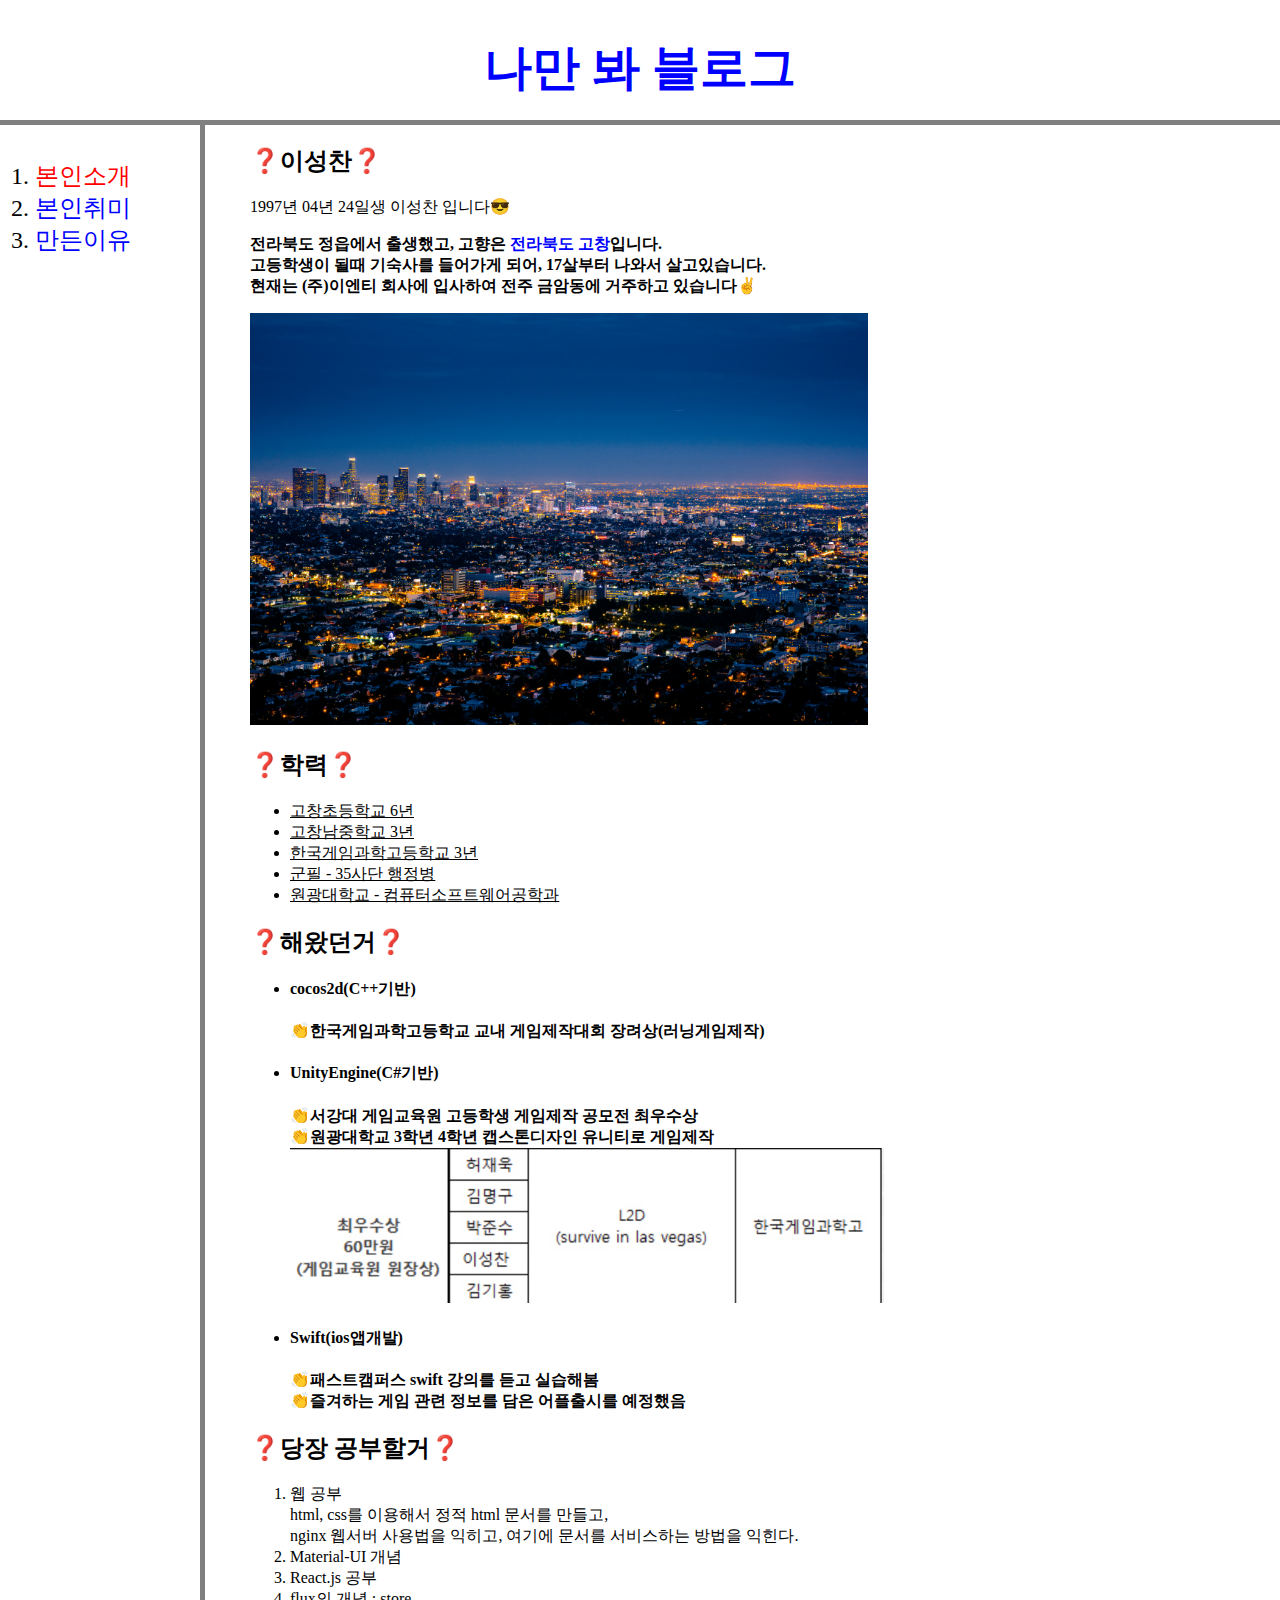
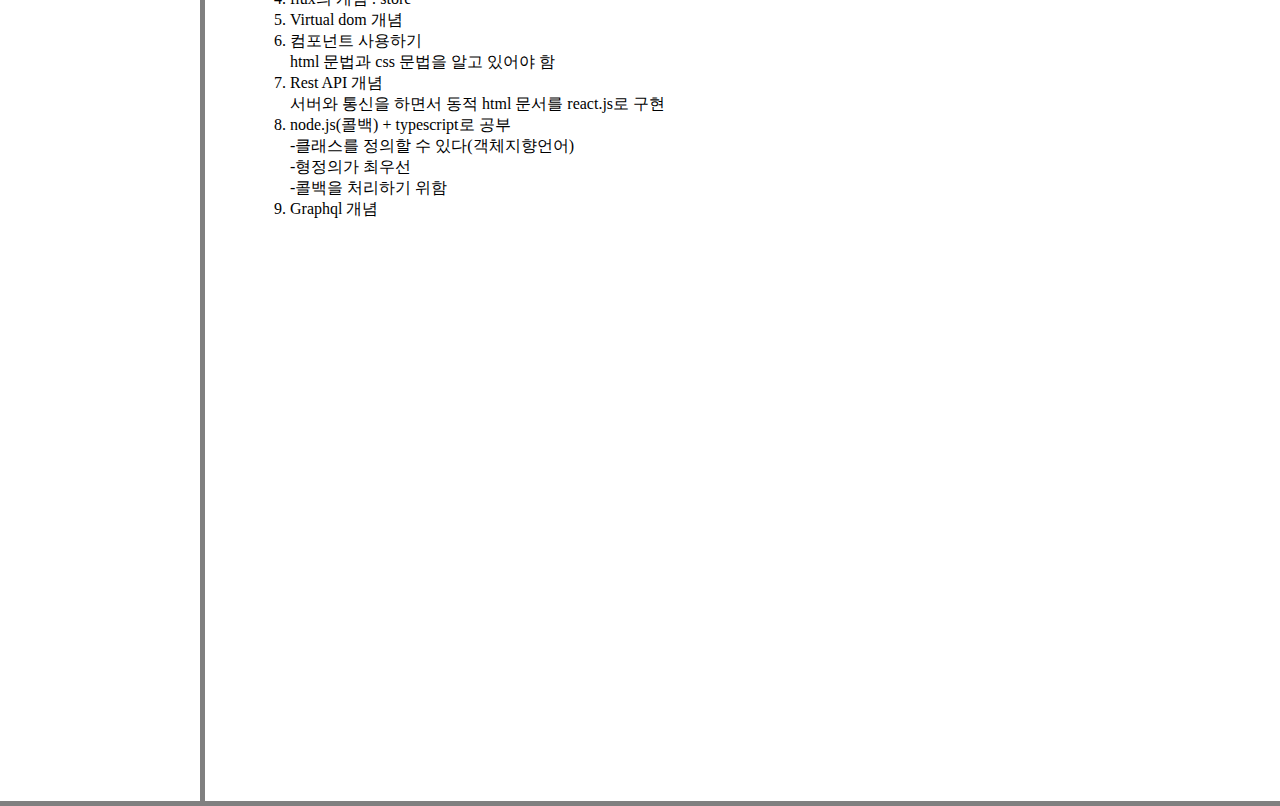
==== 1.html @ 998ca627 "add CSS" ====
<!doctype html>
<html>
<head>
  <title>성사(성찬사이트란뜻ㅎ)</title>
  <meta charset="utf-8">

  <p>
    <!-- Global site tag (gtag.js) - Google Analytics -->
    <script async src="https://www.googletagmanager.com/gtag/js?id=G-WHTK21YW09"></script>
    <script>
    window.dataLayer = window.dataLayer || [];
    function gtag(){dataLayer.push(arguments);}
    gtag('js', new Date());

    gtag('config', 'G-WHTK21YW09');
    </script>
  </p>
  <!--CSS-->
  <link rel="stylesheet" href="style.css">
  <style>
  .list #a{
    color: red;
  }
  </style>
</head>

<body>
  <h1><a href="index.html">나만 봐 블로그</a></h1>
  <div id="grid">
    <ol class="list" id="list">
      <li><a href="1.html" class="list"id="a">본인소개</a></li>
      <li><a href="2.html" class="list"id="b">본인취미</a></li>
      <li><a href="3.html" class="list"id="c">만든이유</a></li>
    </ol>
    <div id="article">
      <h2>❓이성찬❓</h2>
      1997년 04년 24일생 이성찬 입니다😎
      <p><strong>전라북도 정읍에서 출생했고, 고향은 <a href="https://search.naver.com/search.naver?where=nexearch&query=%EC%A0%84%EB%9D%BC%EB%B6%81%EB%8F%84+%EA%B3%A0%EC%B0%BD%EA%B5%B0+%EC%97%AC%ED%96%89&mra=RFJUX1RSQQ%3D%3D&sm=tab_clk.dtr"target="_blank" title="고창 검색">전라북도 고창</a>입니다.
        <br>고등학생이 될때 기숙사를 들어가게 되어, 17살부터 나와서 살고있습니다.
        <br>현재는 (주)이엔티 회사에 입사하여 전주 금암동에 거주하고 있습니다✌️
      </strong>
    </p>

    <img src="city.jpg" width=60%>
    <h2>❓학력❓</h2>
    <p>
      <ul>
        <u>
          <li>고창초등학교 6년</li>
          <li>고창남중학교 3년</li>
          <li>한국게임과학고등학교 3년</li>
          <li>군필 - 35사단 행정병</li>
          <li>원광대학교 - 컴퓨터소프트웨어공학과</li>
        </u>
      </ul>
    </p>
    <h2>❓해왔던거❓</h2>
    <p>
      <strong>
        <ul>
          <li><h4>cocos2d(C++기반)<h4></li>
            👏한국게임과학고등학교 교내 게임제작대회 장려상(러닝게임제작)
            <li><h4>UnityEngine(C#기반)</h4></li>
            👏서강대 게임교육원 고등학생 게임제작 공모전 최우수상
            <br>👏원광대학교 3학년 4학년 캡스톤디자인 유니티로 게임제작
            <br><img src="서강대수상.png"width="60%">
            <li><h4>Swift(ios앱개발)</h4></li>
            👏패스트캠퍼스 swift 강의를 듣고 실습해봄
            <br>👏즐겨하는 게임 관련 정보를 담은 어플출시를 예정했음
          </ul>
        </strong>
      </p>
      <h2>❓당장 공부할거❓</h2>
      <p>
        <ol>
          <li>웹 공부</li>
          html, css를 이용해서 정적 html 문서를 만들고,
          <br>nginx 웹서버 사용법을 익히고, 여기에 문서를 서비스하는 방법을 익힌다.
          <li>Material-UI 개념</li>
          <li>React.js 공부</li>
          <li>flux의 개념 : store</li>
          <li>Virtual dom 개념</li>
          <li>컴포넌트 사용하기</li>
          html 문법과 css 문법을 알고 있어야 함
          <li>Rest API 개념</li>
          서버와 통신을 하면서 동적 html 문서를 react.js로 구현
          <li>node.js(콜백) + typescript로 공부</li>
          -클래스를 정의할 수 있다(객체지향언어)
          <br>-형정의가 최우선
          <br>-콜백을 처리하기 위함
          <li>Graphql 개념</li>
        </ol>
      </p>
    </div>
  </div>
</body>
</html>
---- style.css ----
body{
  margin:0;
}
a {
  color:blue;
  text-decoration: none;
  text-align: left;
}
h1{
  font-size: 48px;
  text-align: center;
  border-bottom:5px solid gray;
  margin:0;
  padding:20px;
}
.list{
  font-size: 24px;
}
#grid{
  display: grid;
  grid-template-columns: 150px 1fr;
  border-bottom: 5px solid gray;
}
#grid #list{
  border-right:5px solid gray;
  width:130px;
  margin:0;
  padding: 35px;
}
#grid #article{
  padding-left: 100px;
  padding-bottom: 50%;
}
@media(max-width:600px){
  #grid{
    display: block;
  }
  #grid #list{
    border-right:none;
  }
  #grid #article{
    padding-left: 15px;
    padding-bottom: 50%;
  }
}
/* 다크모드  
a {
    color: #0000ee;
}
@media (prefers-color-scheme: dark) {
    body {
        background: #121212;
        color: #bbb;
    }

    a {
        color: #3ea6ff;
    }
}
*/
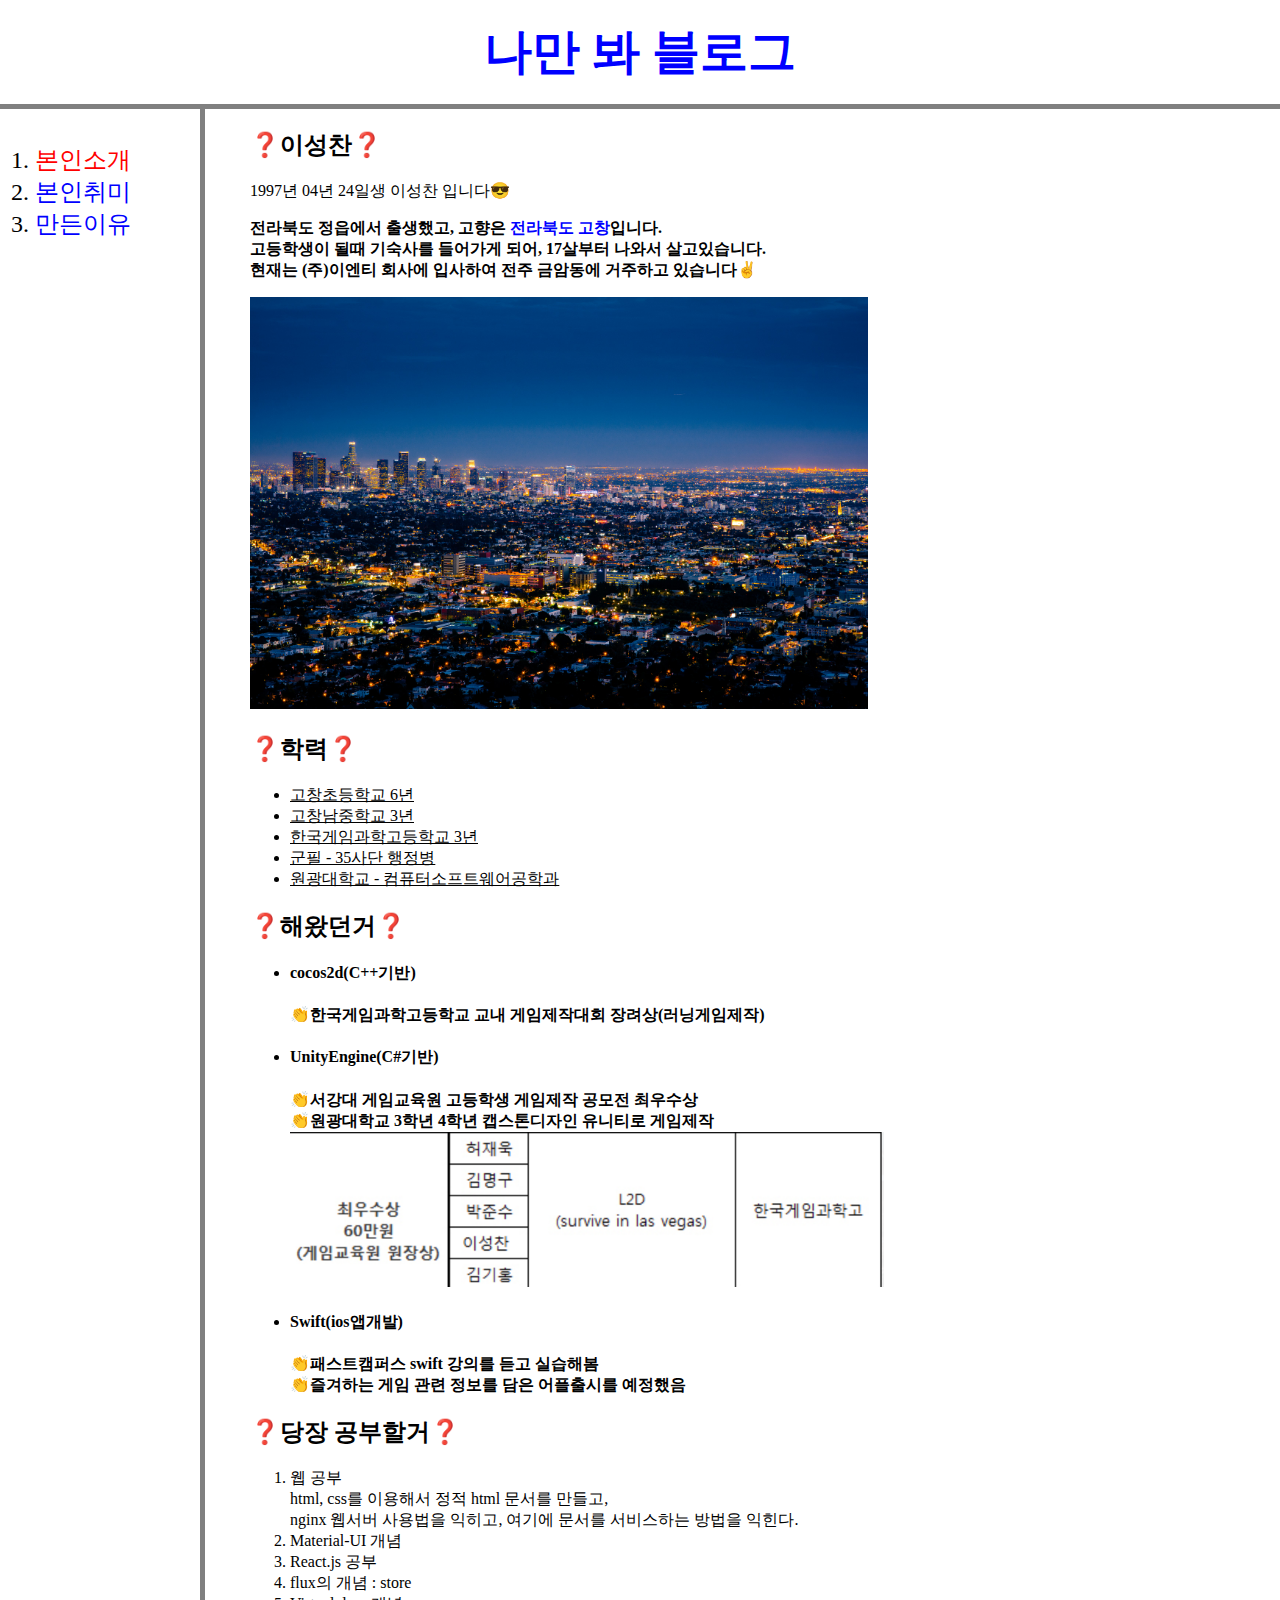
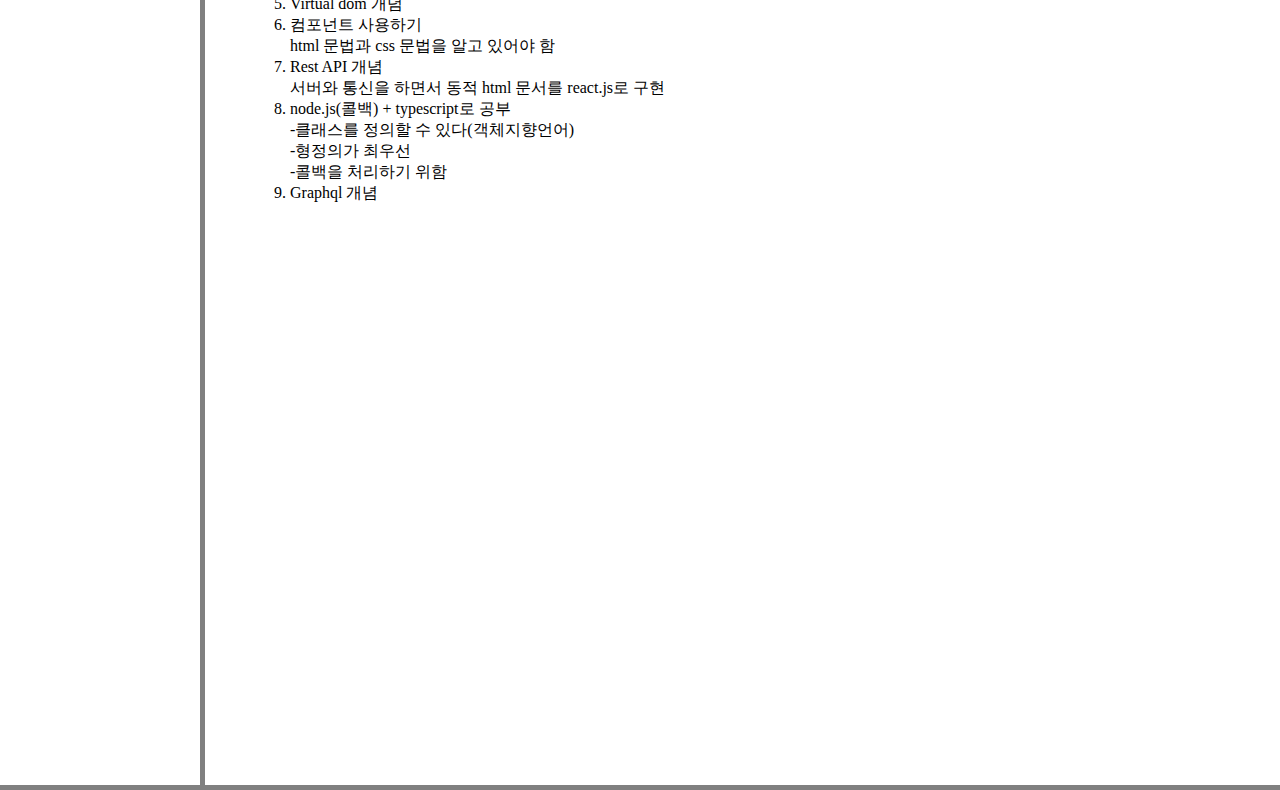
==== commit c5d3bb30: "Javascript start" ====
--- a/1.html
+++ b/1.html
@@ -4,17 +4,6 @@
   <title>성사(성찬사이트란뜻ㅎ)</title>
   <meta charset="utf-8">
 
-  <p>
-    <!-- Global site tag (gtag.js) - Google Analytics -->
-    <script async src="https://www.googletagmanager.com/gtag/js?id=G-WHTK21YW09"></script>
-    <script>
-    window.dataLayer = window.dataLayer || [];
-    function gtag(){dataLayer.push(arguments);}
-    gtag('js', new Date());
-
-    gtag('config', 'G-WHTK21YW09');
-    </script>
-  </p>
   <!--CSS-->
   <link rel="stylesheet" href="style.css">
   <style>
--- a/style.css
+++ b/style.css
@@ -1,5 +1,5 @@
 body{
-  margin:0;
+  margin: 0px;
 }
 a {
   color:blue;
@@ -43,7 +43,7 @@
     padding-bottom: 50%;
   }
 }
-/* 다크모드  
+/* CSS ㄷㅏ크모드
 a {
     color: #0000ee;
 }
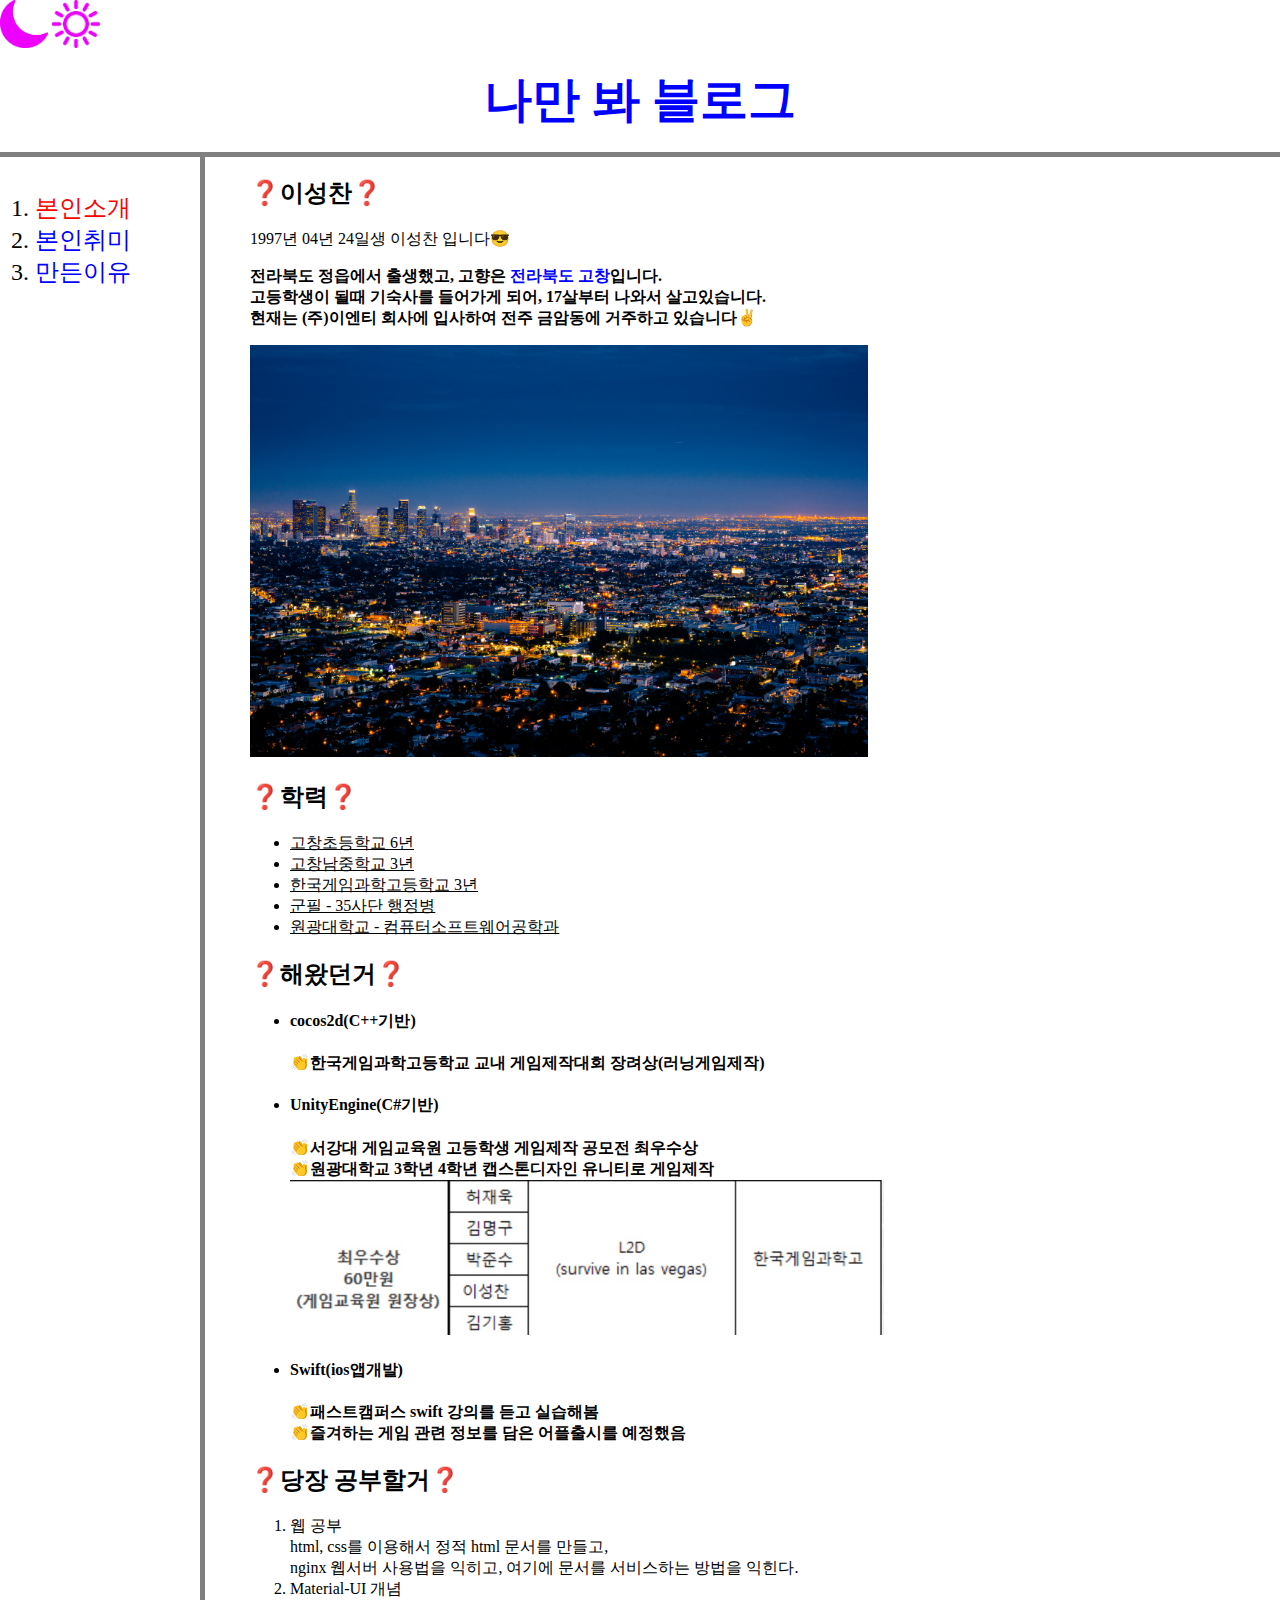
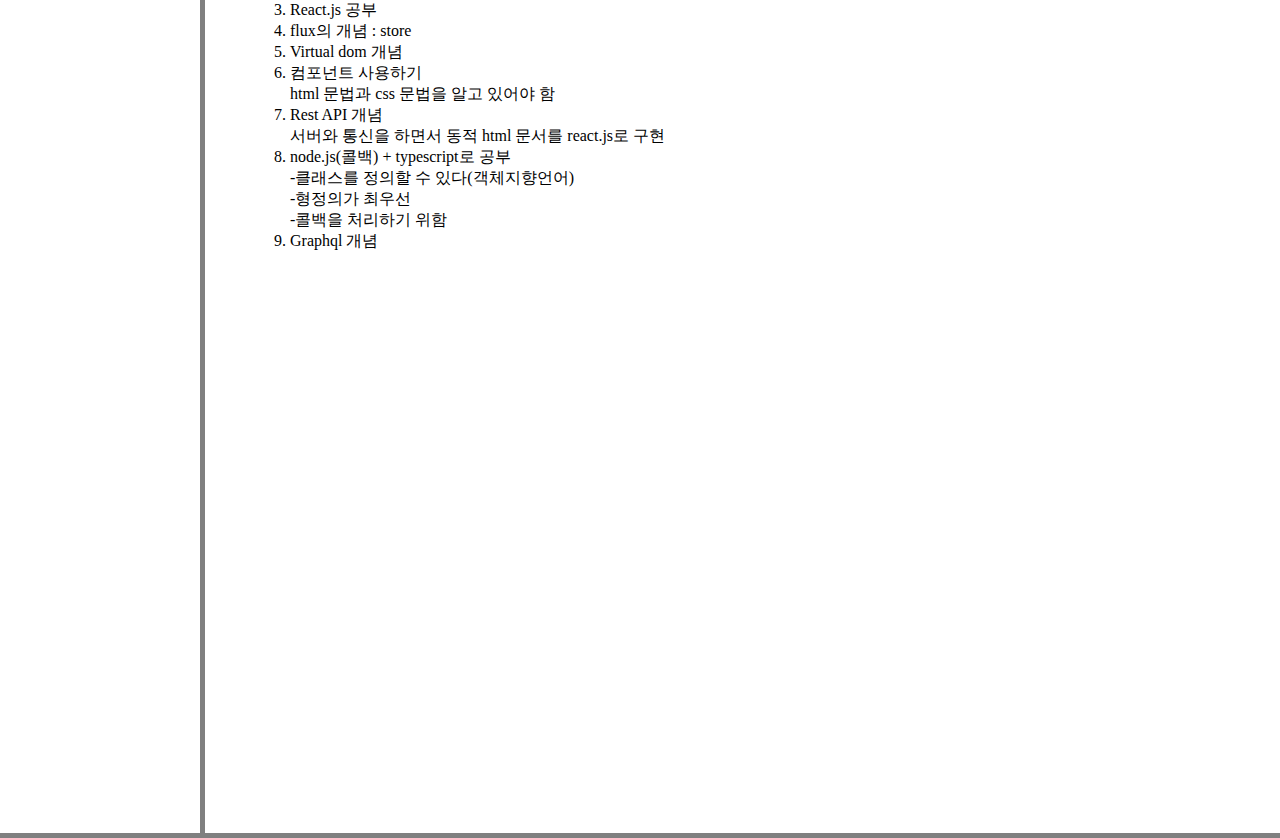
==== commit 35239453: "add Day Night btn" ====
--- a/1.html
+++ b/1.html
@@ -14,6 +14,15 @@
 </head>
 
 <body>
+  <!--Day,Night btn-->
+  <input type="button" class="night" onclick="
+  document.querySelector('body').style.backgroundColor='black';
+  document.querySelector('body').style.color='white';
+  ">
+  <input type="button" class="day" onclick="
+  document.querySelector('body').style.backgroundColor='white';
+  document.querySelector('body').style.color='black';
+  ">
   <h1><a href="index.html">나만 봐 블로그</a></h1>
   <div id="grid">
     <ol class="list" id="list">
--- a/style.css
+++ b/style.css
@@ -43,6 +43,22 @@
     padding-bottom: 50%;
   }
 }
+input.day{
+  background: url("day.png") no-repeat;
+  background-size:48px;
+  border:none;
+  width: 48px;
+  height: 48px;
+  cursor: pointer;
+}
+input.night{
+  background: url("night.png") no-repeat;
+  background-size:48px;
+  border:none;
+  width: 48px;
+  height: 48px;
+  cursor: pointer;
+}
 /* CSS ㄷㅏ크모드
 a {
     color: #0000ee;
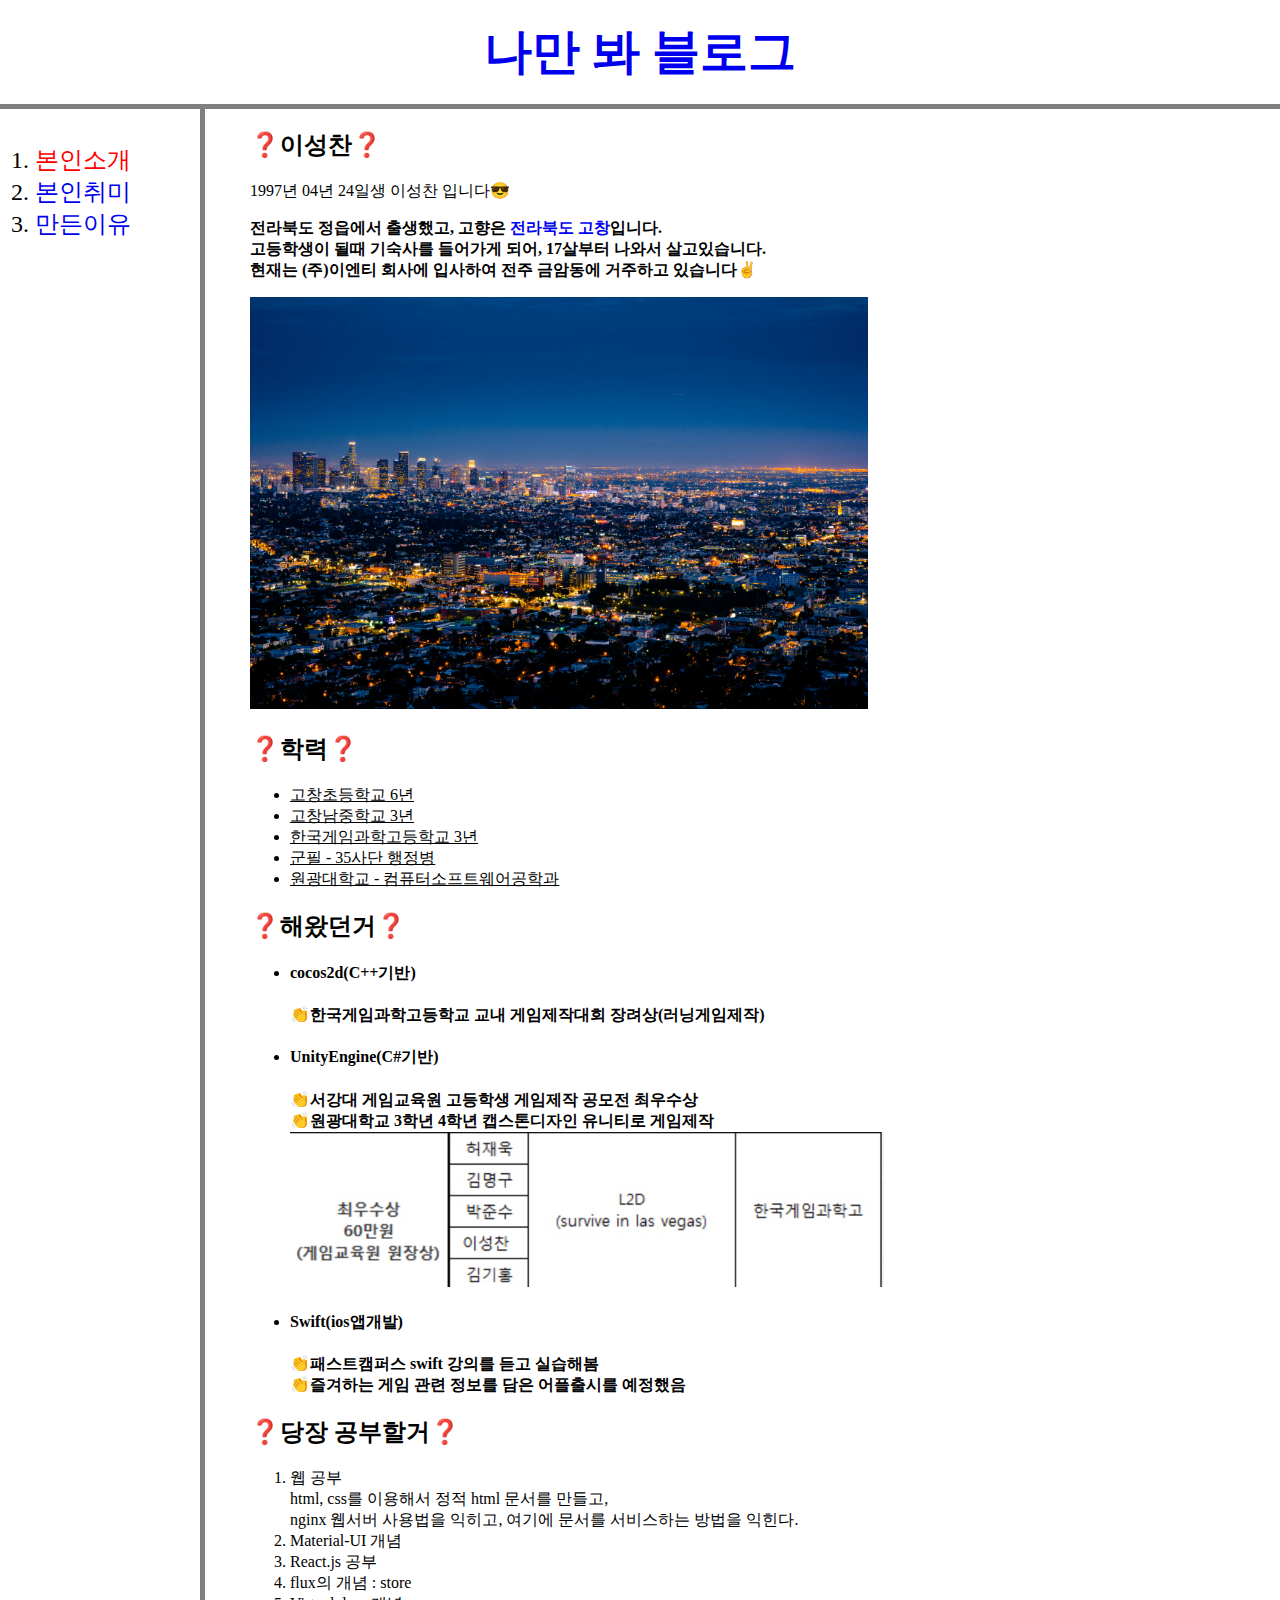
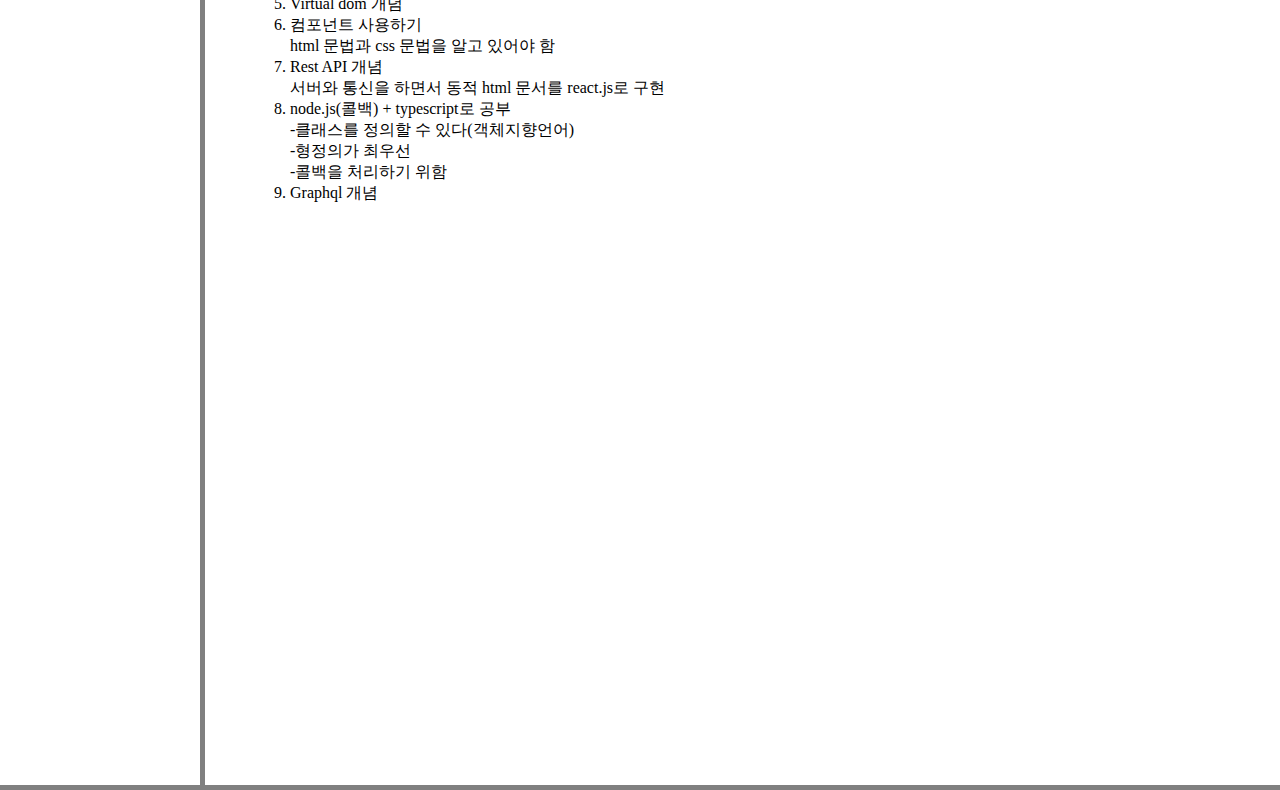
==== commit 2609eb0b: "darkmode fix" ====
--- a/1.html
+++ b/1.html
@@ -14,15 +14,6 @@
 </head>
 
 <body>
-  <!--Day,Night btn-->
-  <input type="button" class="night" onclick="
-  document.querySelector('body').style.backgroundColor='black';
-  document.querySelector('body').style.color='white';
-  ">
-  <input type="button" class="day" onclick="
-  document.querySelector('body').style.backgroundColor='white';
-  document.querySelector('body').style.color='black';
-  ">
   <h1><a href="index.html">나만 봐 블로그</a></h1>
   <div id="grid">
     <ol class="list" id="list">
--- a/style.css
+++ b/style.css
@@ -59,7 +59,7 @@
   height: 48px;
   cursor: pointer;
 }
-/* CSS ㄷㅏ크모드
+
 a {
     color: #0000ee;
 }
@@ -73,4 +73,3 @@
         color: #3ea6ff;
     }
 }
-*/
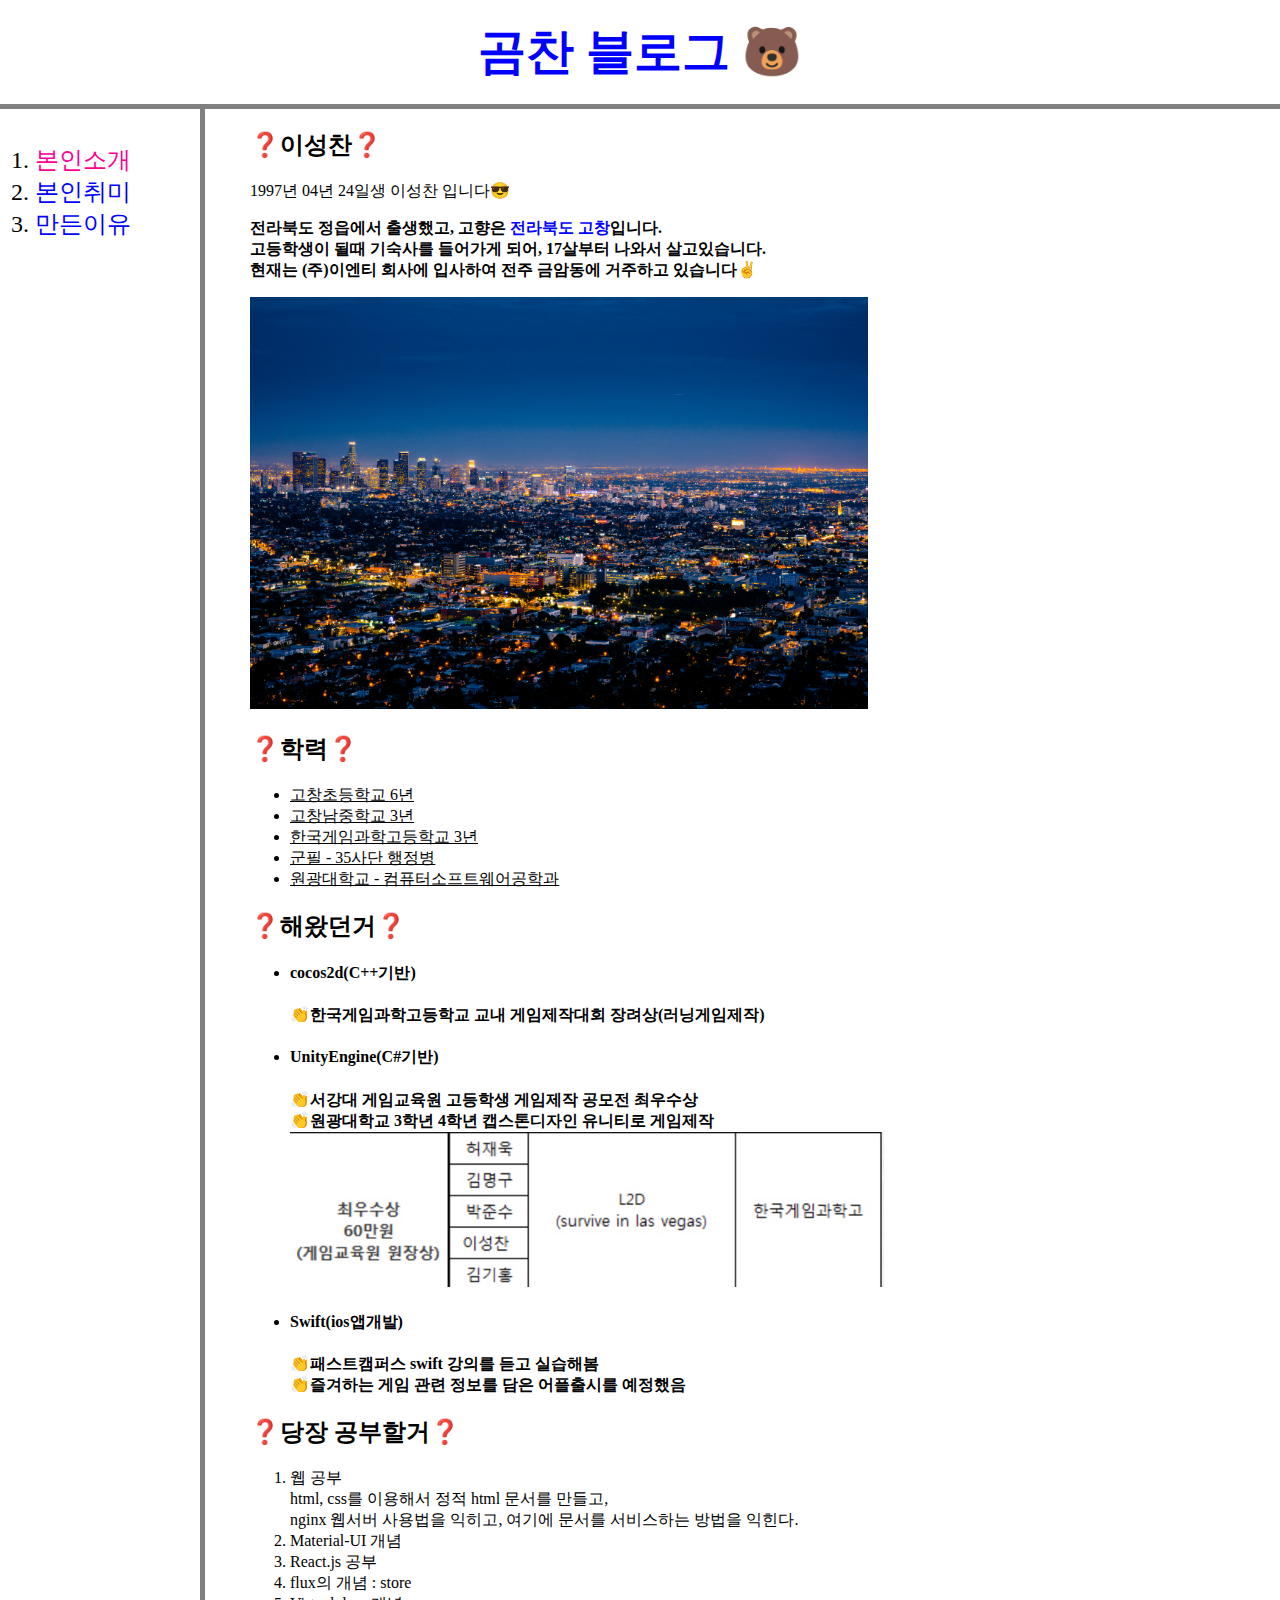
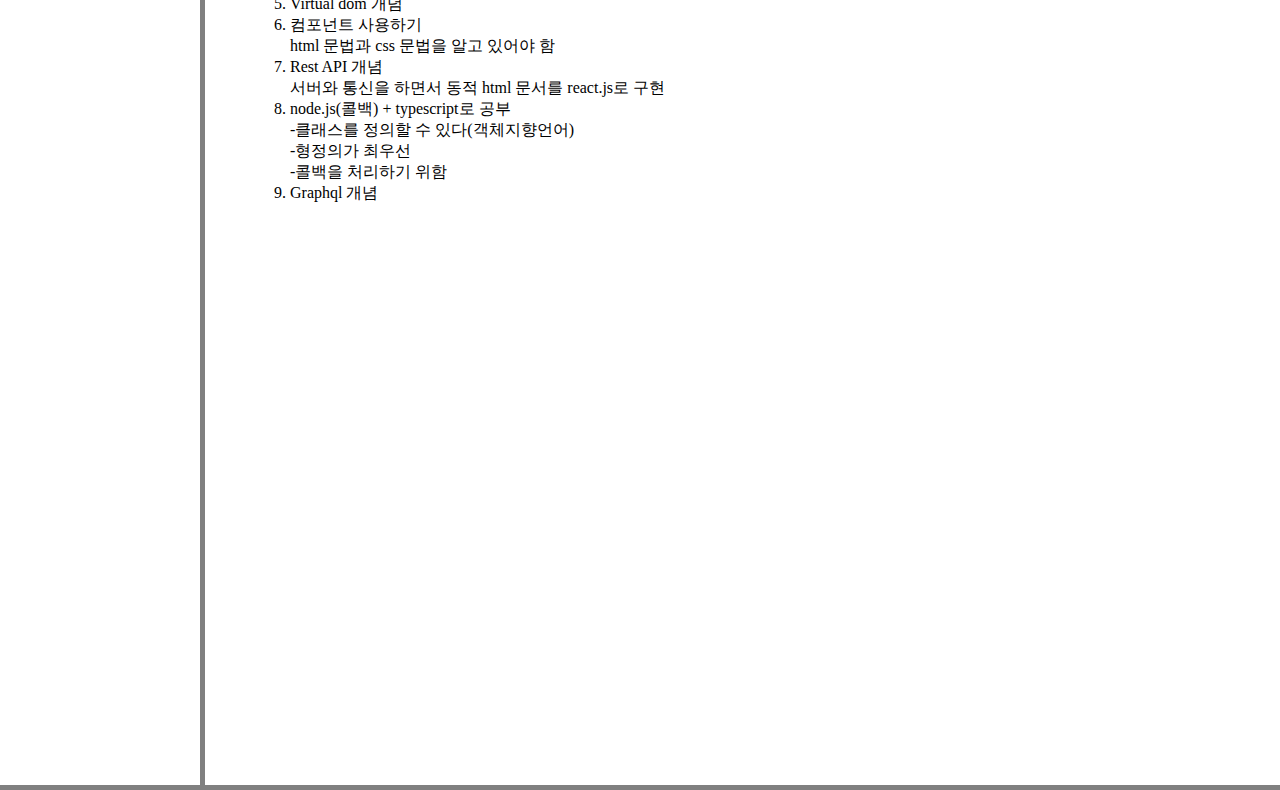
==== commit a19bf2aa: "fix" ====
--- a/1.html
+++ b/1.html
@@ -1,38 +1,41 @@
 <!doctype html>
 <html>
+
 <head>
-  <title>성사(성찬사이트란뜻ㅎ)</title>
+  <title>곰찬 블로그 🐻</title>
   <meta charset="utf-8">
 
   <!--CSS-->
   <link rel="stylesheet" href="style.css">
   <style>
-  .list #a{
-    color: red;
-  }
+    .list #a {
+      color: #ff0090;
+    }
   </style>
+  <link rel="SHORTCUT ICON" href="favicon-96x96.png" />
 </head>
 
 <body>
-  <h1><a href="index.html">나만 봐 블로그</a></h1>
+  <h1><a href="index.html">곰찬 블로그 🐻</a></h1>
   <div id="grid">
     <ol class="list" id="list">
-      <li><a href="1.html" class="list"id="a">본인소개</a></li>
-      <li><a href="2.html" class="list"id="b">본인취미</a></li>
-      <li><a href="3.html" class="list"id="c">만든이유</a></li>
+      <li><a href="1.html" class="list" id="a">본인소개</a></li>
+      <li><a href="2.html" class="list" id="b">본인취미</a></li>
+      <li><a href="3.html" class="list" id="c">만든이유</a></li>
     </ol>
     <div id="article">
       <h2>❓이성찬❓</h2>
       1997년 04년 24일생 이성찬 입니다😎
-      <p><strong>전라북도 정읍에서 출생했고, 고향은 <a href="https://search.naver.com/search.naver?where=nexearch&query=%EC%A0%84%EB%9D%BC%EB%B6%81%EB%8F%84+%EA%B3%A0%EC%B0%BD%EA%B5%B0+%EC%97%AC%ED%96%89&mra=RFJUX1RSQQ%3D%3D&sm=tab_clk.dtr"target="_blank" title="고창 검색">전라북도 고창</a>입니다.
-        <br>고등학생이 될때 기숙사를 들어가게 되어, 17살부터 나와서 살고있습니다.
-        <br>현재는 (주)이엔티 회사에 입사하여 전주 금암동에 거주하고 있습니다✌️
-      </strong>
-    </p>
+      <p><strong>전라북도 정읍에서 출생했고, 고향은 <a href="https://search.naver.com/search.naver?where=nexearch&query=%EC%A0%84%EB%9D%BC%EB%B6%81%EB%8F%84+%EA%B3%A0%EC%B0%BD%EA%B5%B0+%EC%97%AC%ED%96%89&mra=RFJUX1RSQQ%3D%3D&sm=tab_clk.dtr" target="_blank"
+            title="고창 검색">전라북도 고창</a>입니다.
+          <br>고등학생이 될때 기숙사를 들어가게 되어, 17살부터 나와서 살고있습니다.
+          <br>현재는 (주)이엔티 회사에 입사하여 전주 금암동에 거주하고 있습니다✌️
+        </strong>
+      </p>
 
-    <img src="city.jpg" width=60%>
-    <h2>❓학력❓</h2>
-    <p>
+      <img src="city.jpg" width=60%>
+      <h2>❓학력❓</h2>
+      <p>
       <ul>
         <u>
           <li>고창초등학교 6년</li>
@@ -42,18 +45,24 @@
           <li>원광대학교 - 컴퓨터소프트웨어공학과</li>
         </u>
       </ul>
-    </p>
-    <h2>❓해왔던거❓</h2>
-    <p>
-      <strong>
-        <ul>
-          <li><h4>cocos2d(C++기반)<h4></li>
+      </p>
+      <h2>❓해왔던거❓</h2>
+      <p>
+        <strong>
+          <ul>
+            <li>
+              <h4>cocos2d(C++기반)<h4>
+            </li>
             👏한국게임과학고등학교 교내 게임제작대회 장려상(러닝게임제작)
-            <li><h4>UnityEngine(C#기반)</h4></li>
+            <li>
+              <h4>UnityEngine(C#기반)</h4>
+            </li>
             👏서강대 게임교육원 고등학생 게임제작 공모전 최우수상
             <br>👏원광대학교 3학년 4학년 캡스톤디자인 유니티로 게임제작
-            <br><img src="서강대수상.png"width="60%">
-            <li><h4>Swift(ios앱개발)</h4></li>
+            <br><img src="서강대수상.png" width="60%">
+            <li>
+              <h4>Swift(ios앱개발)</h4>
+            </li>
             👏패스트캠퍼스 swift 강의를 듣고 실습해봄
             <br>👏즐겨하는 게임 관련 정보를 담은 어플출시를 예정했음
           </ul>
@@ -61,26 +70,27 @@
       </p>
       <h2>❓당장 공부할거❓</h2>
       <p>
-        <ol>
-          <li>웹 공부</li>
-          html, css를 이용해서 정적 html 문서를 만들고,
-          <br>nginx 웹서버 사용법을 익히고, 여기에 문서를 서비스하는 방법을 익힌다.
-          <li>Material-UI 개념</li>
-          <li>React.js 공부</li>
-          <li>flux의 개념 : store</li>
-          <li>Virtual dom 개념</li>
-          <li>컴포넌트 사용하기</li>
-          html 문법과 css 문법을 알고 있어야 함
-          <li>Rest API 개념</li>
-          서버와 통신을 하면서 동적 html 문서를 react.js로 구현
-          <li>node.js(콜백) + typescript로 공부</li>
-          -클래스를 정의할 수 있다(객체지향언어)
-          <br>-형정의가 최우선
-          <br>-콜백을 처리하기 위함
-          <li>Graphql 개념</li>
-        </ol>
+      <ol>
+        <li>웹 공부</li>
+        html, css를 이용해서 정적 html 문서를 만들고,
+        <br>nginx 웹서버 사용법을 익히고, 여기에 문서를 서비스하는 방법을 익힌다.
+        <li>Material-UI 개념</li>
+        <li>React.js 공부</li>
+        <li>flux의 개념 : store</li>
+        <li>Virtual dom 개념</li>
+        <li>컴포넌트 사용하기</li>
+        html 문법과 css 문법을 알고 있어야 함
+        <li>Rest API 개념</li>
+        서버와 통신을 하면서 동적 html 문서를 react.js로 구현
+        <li>node.js(콜백) + typescript로 공부</li>
+        -클래스를 정의할 수 있다(객체지향언어)
+        <br>-형정의가 최우선
+        <br>-콜백을 처리하기 위함
+        <li>Graphql 개념</li>
+      </ol>
       </p>
     </div>
   </div>
 </body>
+
 </html>
--- a/style.css
+++ b/style.css
@@ -1,75 +1,66 @@
-body{
+body {
   margin: 0px;
 }
+
 a {
-  color:blue;
+  color: blue;
   text-decoration: none;
   text-align: left;
 }
-h1{
+
+h1 {
   font-size: 48px;
   text-align: center;
-  border-bottom:5px solid gray;
-  margin:0;
-  padding:20px;
+  border-bottom: 5px solid gray;
+  margin: 0;
+  padding: 20px;
 }
-.list{
+
+.list {
   font-size: 24px;
 }
-#grid{
+
+#grid {
   display: grid;
   grid-template-columns: 150px 1fr;
   border-bottom: 5px solid gray;
 }
-#grid #list{
-  border-right:5px solid gray;
-  width:130px;
-  margin:0;
+
+#grid #list {
+  border-right: 5px solid gray;
+  width: 130px;
+  margin: 0;
   padding: 35px;
 }
-#grid #article{
+
+#grid #article {
   padding-left: 100px;
   padding-bottom: 50%;
 }
-@media(max-width:600px){
-  #grid{
+
+@media(max-width:600px) {
+  #grid {
     display: block;
   }
-  #grid #list{
-    border-right:none;
+
+  #grid #list {
+    border-right: none;
   }
-  #grid #article{
+
+  #grid #article {
     padding-left: 15px;
     padding-bottom: 50%;
   }
 }
-input.day{
-  background: url("day.png") no-repeat;
-  background-size:48px;
-  border:none;
-  width: 48px;
-  height: 48px;
-  cursor: pointer;
-}
-input.night{
-  background: url("night.png") no-repeat;
-  background-size:48px;
-  border:none;
-  width: 48px;
-  height: 48px;
-  cursor: pointer;
-}
 
-a {
-    color: #0000ee;
-}
+/*
 @media (prefers-color-scheme: dark) {
     body {
         background: #121212;
         color: #bbb;
     }
-
     a {
         color: #3ea6ff;
     }
 }
+*/
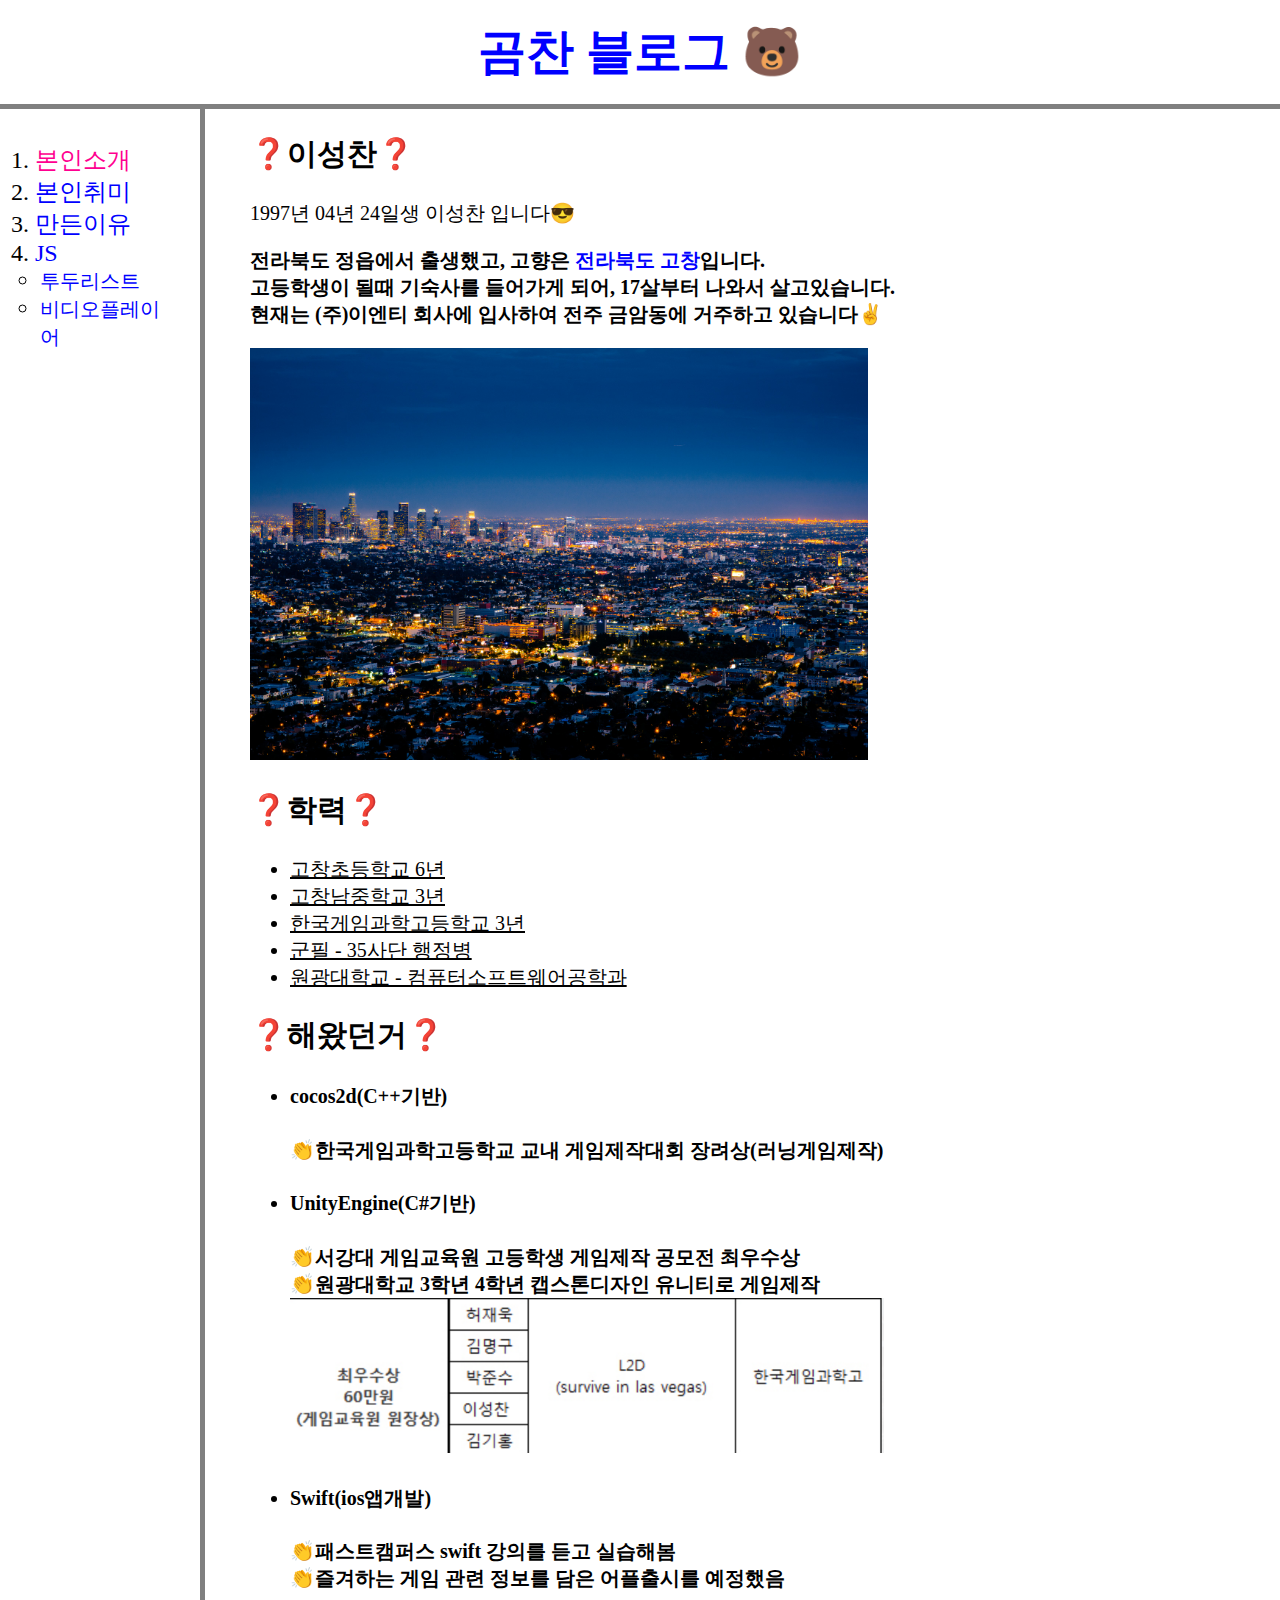
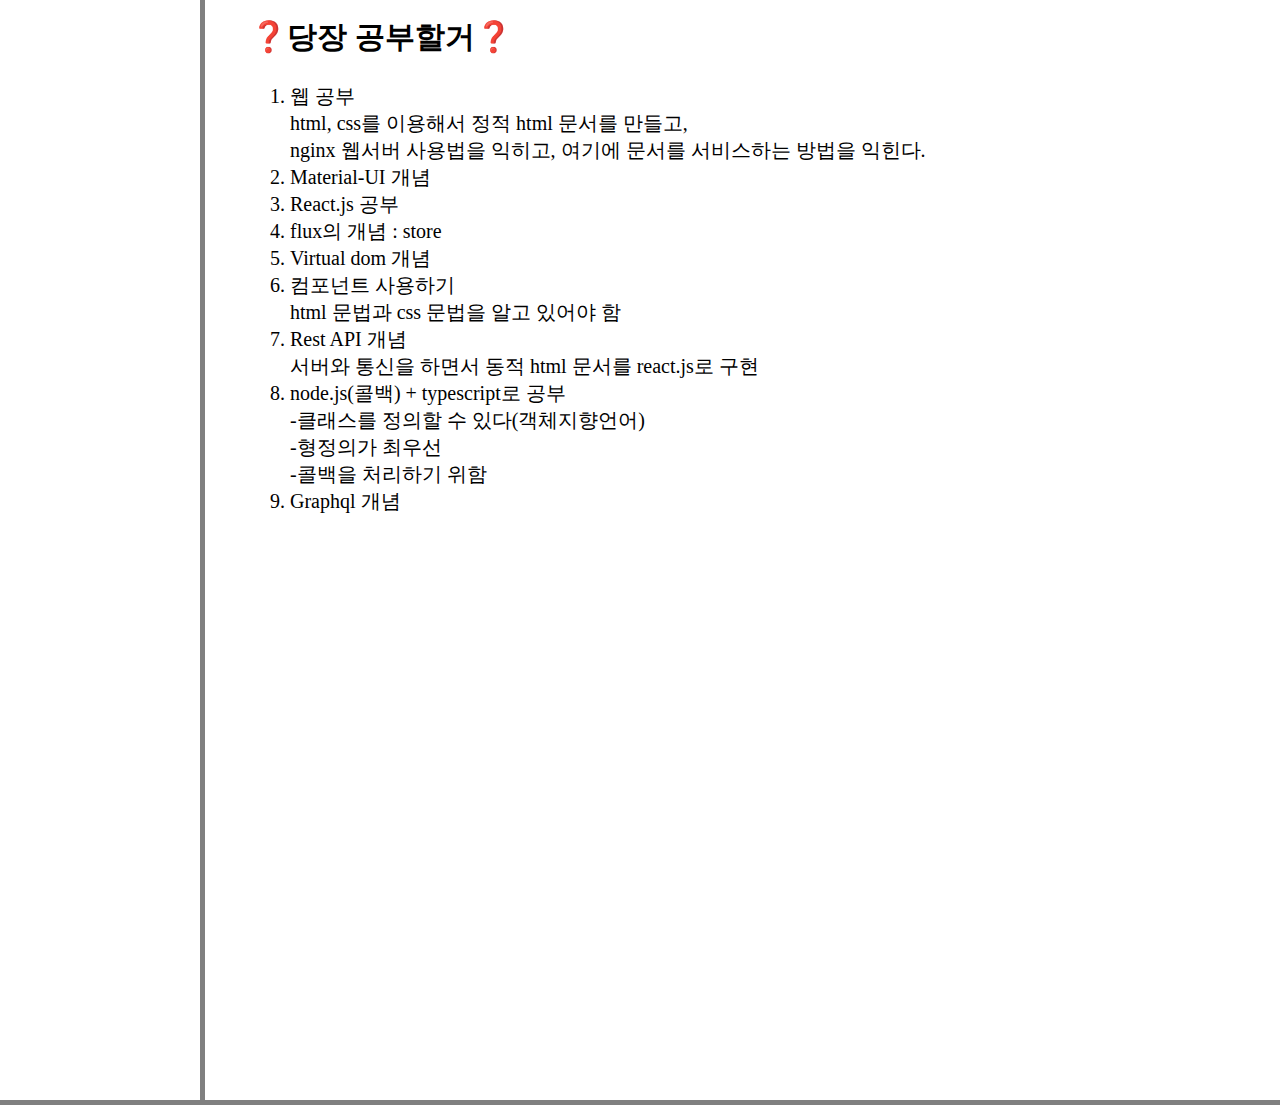
==== commit c7b2efad: "add menu" ====
--- a/1.html
+++ b/1.html
@@ -16,12 +16,18 @@
 </head>
 
 <body>
-  <h1><a href="index.html">곰찬 블로그 🐻</a></h1>
+  <h1><a href="index.html"id="title">곰찬 블로그 🐻</a></h1>
   <div id="grid">
     <ol class="list" id="list">
       <li><a href="1.html" class="list" id="a">본인소개</a></li>
       <li><a href="2.html" class="list" id="b">본인취미</a></li>
       <li><a href="3.html" class="list" id="c">만든이유</a></li>
+      <li><a href="4.html" class="list" id="d">JS</a>
+        <ul style="padding-left:5px;">
+          <li><a href="4-1.html" class="list"style="font-size:20px;">투두리스트</li>
+          <li><a href="4-2.html" class="list"style="font-size:20px;"id="e">비디오플레이어</a></li>
+        </ul>
+      </li>
     </ol>
     <div id="article">
       <h2>❓이성찬❓</h2>
--- a/style.css
+++ b/style.css
@@ -36,6 +36,7 @@
 #grid #article {
   padding-left: 100px;
   padding-bottom: 50%;
+  font-size:20px;
 }
 
 @media(max-width:600px) {
@@ -53,14 +54,13 @@
   }
 }
 
-/*
 @media (prefers-color-scheme: dark) {
-    body {
-        background: #121212;
-        color: #bbb;
-    }
-    a {
-        color: #3ea6ff;
-    }
+  body {
+    background: #121212;
+    color: #bbb;
+  }
+
+  a {
+    color: #3ea6ff;
+  }
 }
-*/
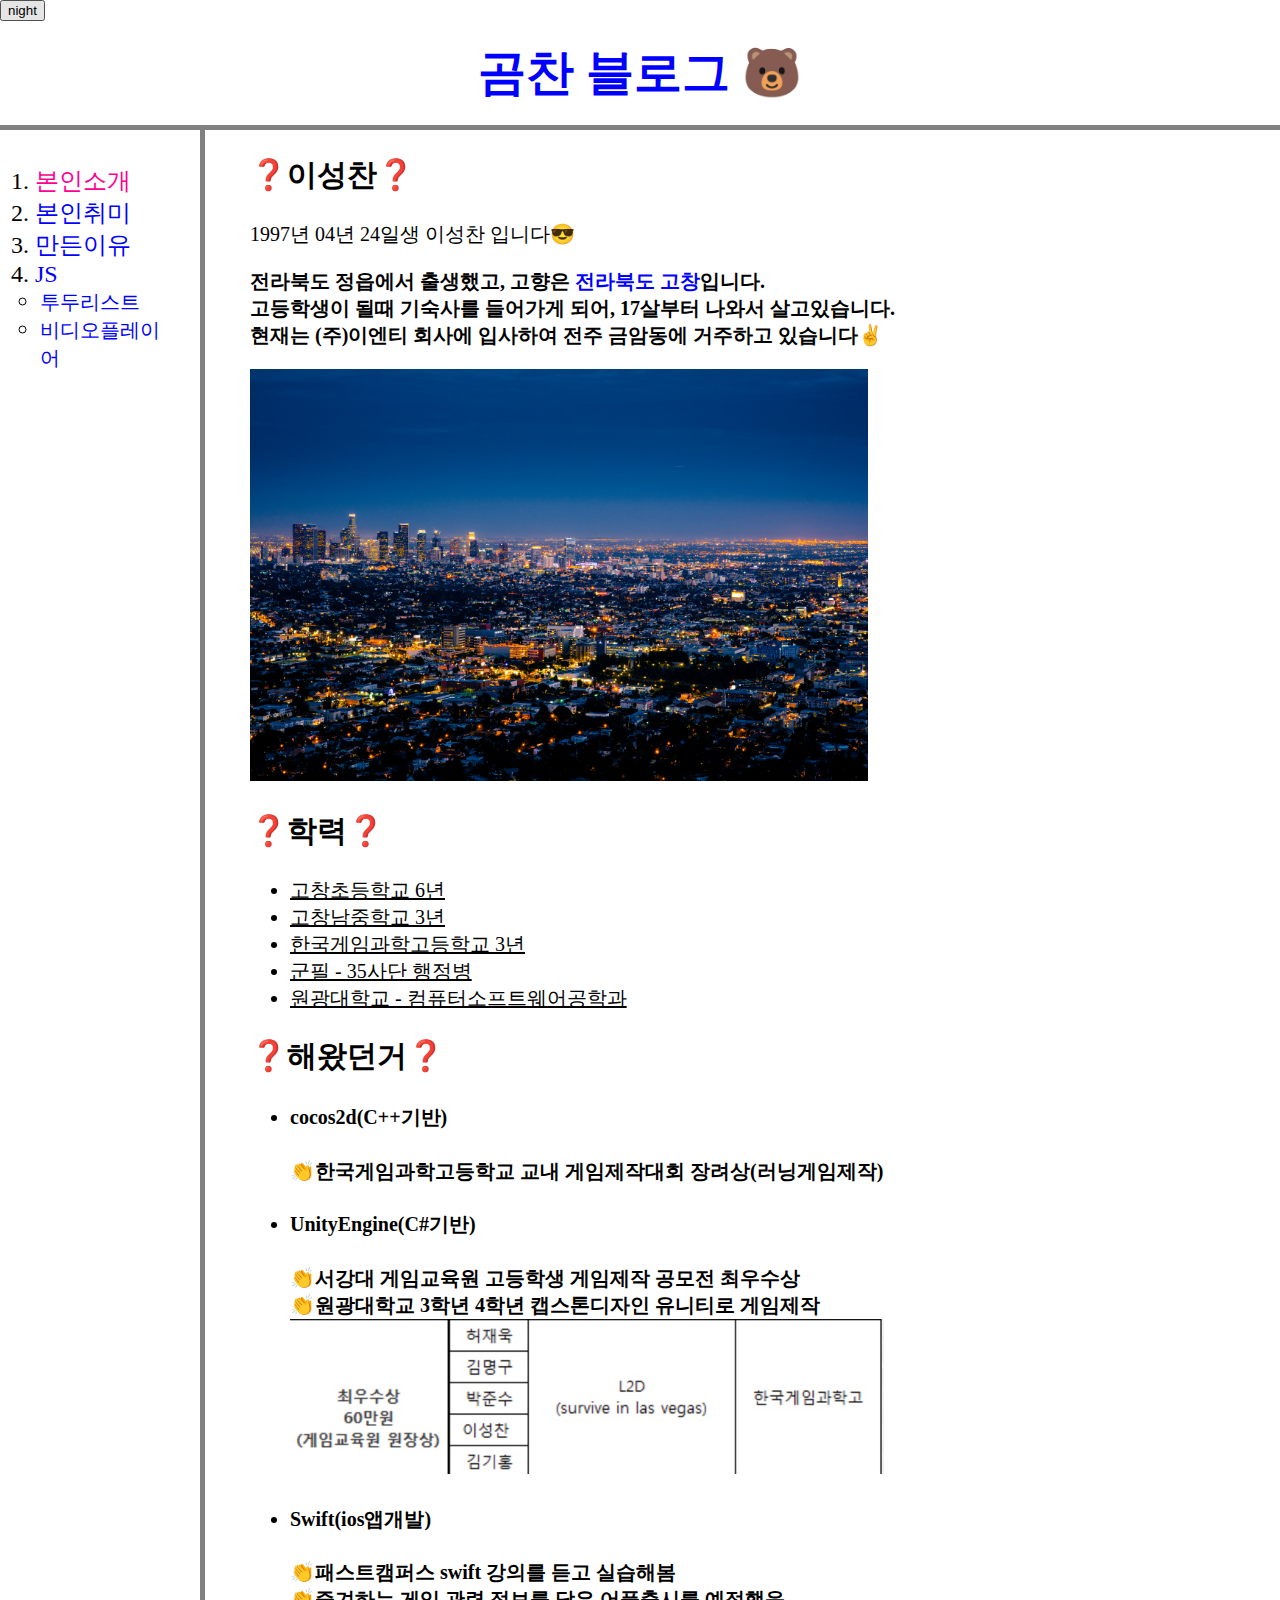
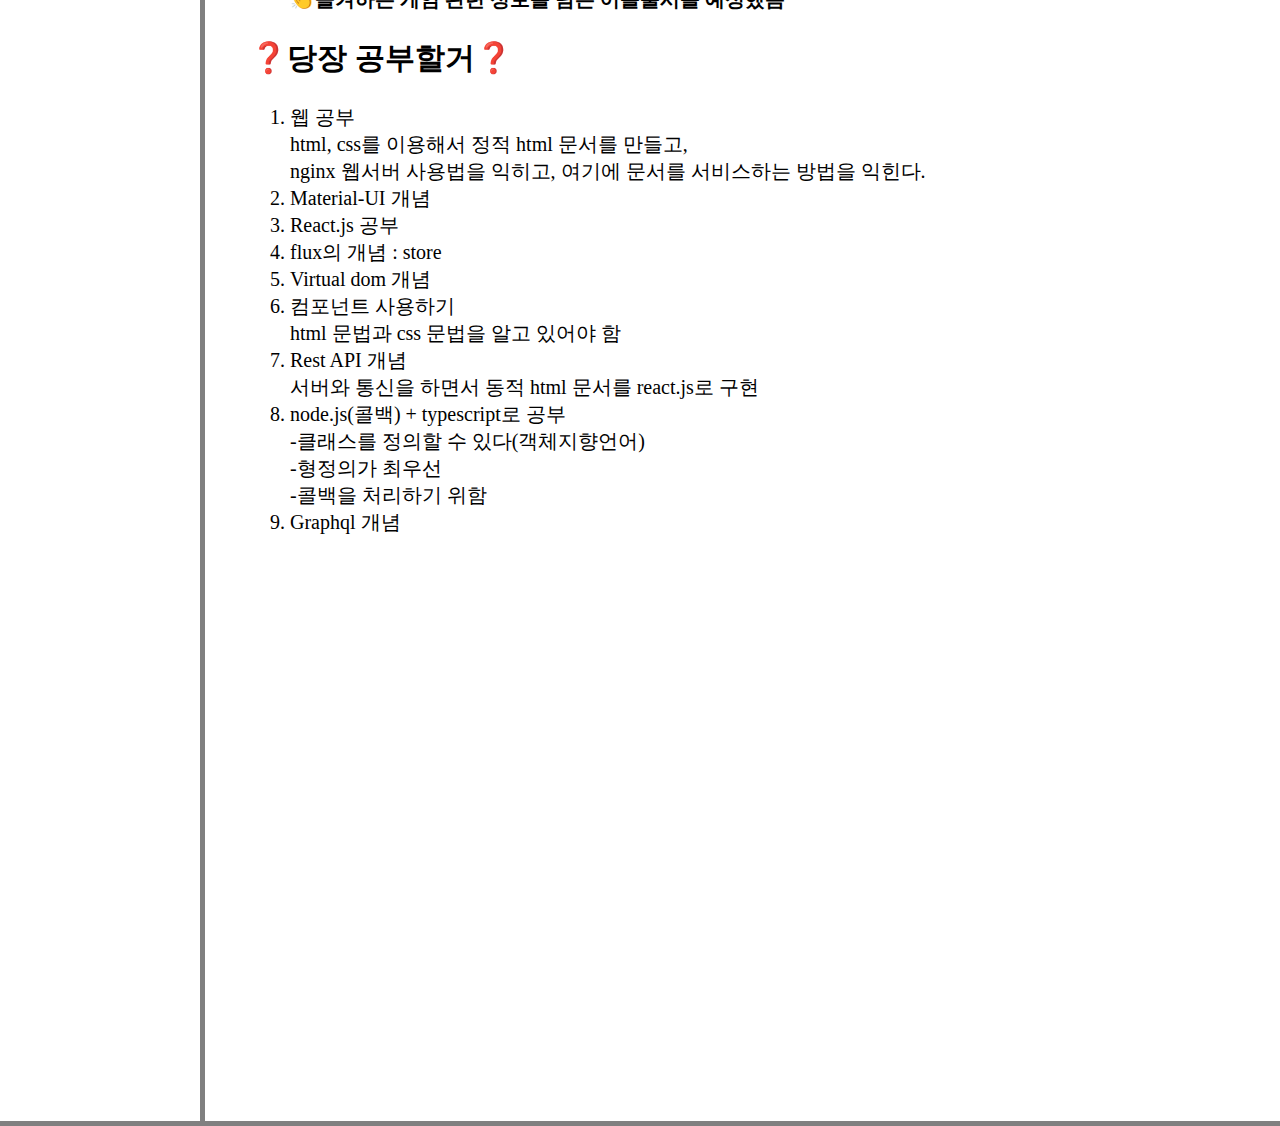
==== commit fa68ac93: "add DAY_NIGHT BTN, JS, Jquery" ====
--- a/1.html
+++ b/1.html
@@ -13,9 +13,12 @@
     }
   </style>
   <link rel="SHORTCUT ICON" href="favicon-96x96.png" />
+  <script src="https://ajax.googleapis.com/ajax/libs/jquery/3.6.0/jquery.min.js"></script>
+  <script src="color.js"></script>
 </head>
 
 <body>
+  <input type="button" value="night" onclick="nightDayHandler(this);">
   <h1><a href="index.html"id="title">곰찬 블로그 🐻</a></h1>
   <div id="grid">
     <ol class="list" id="list">
--- a/style.css
+++ b/style.css
@@ -54,13 +54,14 @@
   }
 }
 
-@media (prefers-color-scheme: dark) {
+/* 사용자의 테마가 블랙이면 다크모드 실행
+ @media (prefers-color-scheme: dark) {
   body {
     background: #121212;
     color: #bbb;
   }
 
   a {
-    color: #3ea6ff;
+    color: powderblue;
   }
-}
+} */
